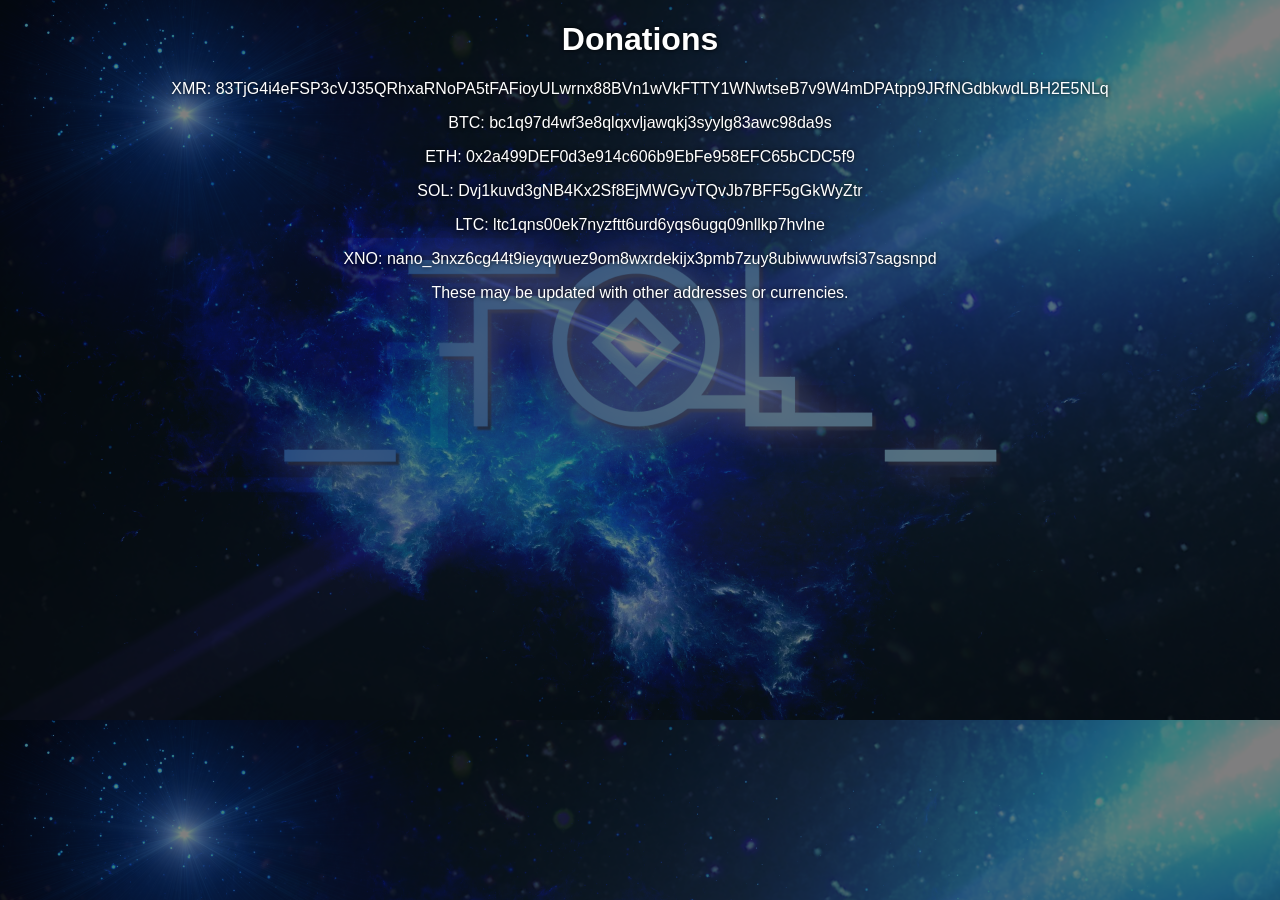
==== donate.html @ 9fd80e34 "Add donate page" ====
<!DOCTYPE html>
<html lang="en">
<head>
    <title>[WIP] _ToL_'s Website</title>
    <link rel="shortcut icon" href="/favicon.ico" type="image/x-icon">
    <link rel="stylesheet" href="style.css">
</head>
<body>
    <h1>Donations</h1>
    <p>XMR: 83TjG4i4eFSP3cVJ35QRhxaRNoPA5tFAFioyULwrnx88BVn1wVkFTTY1WNwtseB7v9W4mDPAtpp9JRfNGdbkwdLBH2E5NLq</p>
    <p>BTC: bc1q97d4wf3e8qlqxvljawqkj3syylg83awc98da9s</p>
    <p>ETH: 0x2a499DEF0d3e914c606b9EbFe958EFC65bCDC5f9</p>
    <p>SOL: Dvj1kuvd3gNB4Kx2Sf8EjMWGyvTQvJb7BFF5gGkWyZtr</p>
    <p>LTC: ltc1qns00ek7nyzftt6urd6yqs6ugq09nllkp7hvlne</p>
    <p>XNO: nano_3nxz6cg44t9ieyqwuez9om8wxrdekijx3pmb7zuy8ubiwwuwfsi37sagsnpd</p>
    <p>These may be updated with other addresses or currencies.</p>
</body>
</html>
---- style.css ----
body {
  font-family: "Proxima Nova", sans-serif;
  font-weight: normal;
  background-image: url("background.png");
  background-size: cover;
  overflow-x: hidden; /* Prevent horizontal scroll */
}

body::before {
  content: "";
  position: fixed;
  top: 0;
  left: 0;
  width: 100vw;
  height: 100vh;
  background: rgba(0, 0, 0, 0.5); /* Adjust darkness */
  pointer-events: none;
  z-index: -1;
}

h1, p {
  text-align: center;
  color: #fff;
  text-shadow: 0px 0px 4px rgb(0, 0, 0);
}

a {
  color: aqua;
}
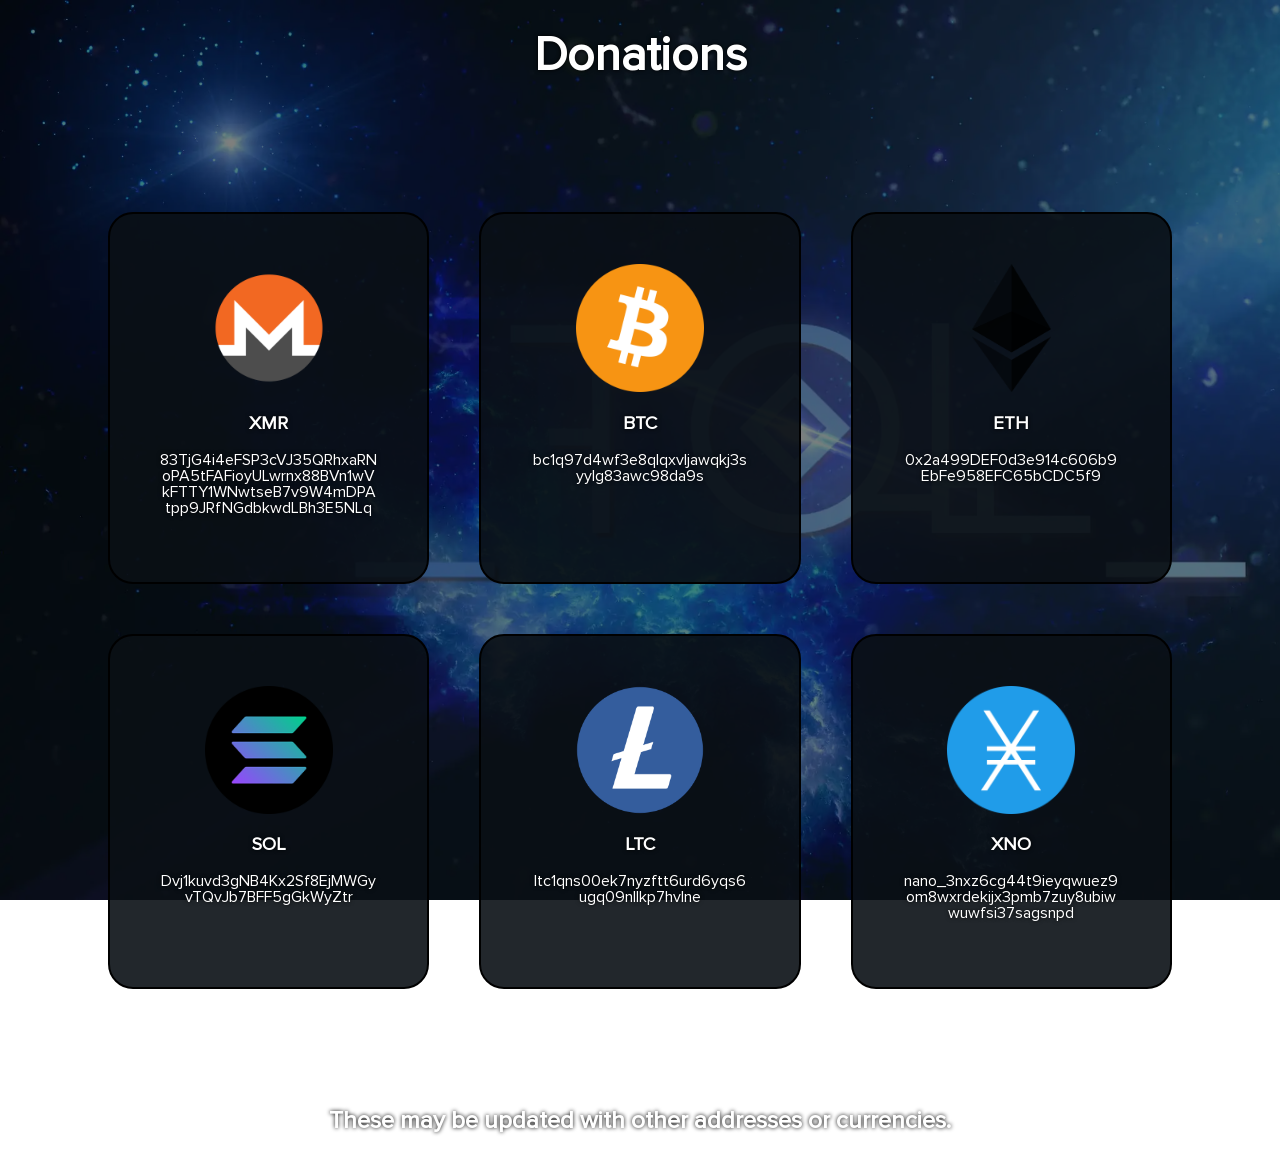
==== commit ae6c25f2: "Update donate page" ====
--- a/donate.html
+++ b/donate.html
@@ -2,17 +2,61 @@
 <html lang="en">
 <head>
     <title>[WIP] _ToL_'s Website</title>
+    <meta charset="utf-8">
+    <meta name="viewport" content="width=device-width, initial-scale=1">
     <link rel="shortcut icon" href="/favicon.ico" type="image/x-icon">
     <link rel="stylesheet" href="style.css">
+    <style>
+        .container {
+            display: grid;
+            grid-template-columns: repeat(3, minmax(250px, 1fr));
+            padding: 100px;
+            gap: 50px; 
+        }
+        .container div {
+            background-color: rgba(11, 16, 22, 0.9);
+            border: 2px solid rgb(0, 0, 0);
+            padding: 50px;
+            border-radius: 25px;
+            text-align: center;
+            word-wrap: break-word;
+        }
+    </style>
 </head>
 <body>
     <h1>Donations</h1>
-    <p>XMR: 83TjG4i4eFSP3cVJ35QRhxaRNoPA5tFAFioyULwrnx88BVn1wVkFTTY1WNwtseB7v9W4mDPAtpp9JRfNGdbkwdLBH2E5NLq</p>
-    <p>BTC: bc1q97d4wf3e8qlqxvljawqkj3syylg83awc98da9s</p>
-    <p>ETH: 0x2a499DEF0d3e914c606b9EbFe958EFC65bCDC5f9</p>
-    <p>SOL: Dvj1kuvd3gNB4Kx2Sf8EjMWGyvTQvJb7BFF5gGkWyZtr</p>
-    <p>LTC: ltc1qns00ek7nyzftt6urd6yqs6ugq09nllkp7hvlne</p>
-    <p>XNO: nano_3nxz6cg44t9ieyqwuez9om8wxrdekijx3pmb7zuy8ubiwwuwfsi37sagsnpd</p>
-    <p>These may be updated with other addresses or currencies.</p>
+    <div class="container">
+        <div>
+            <img src="logos/Monero.png" alt="Monero logo" style="width:128px; height:128px;">
+            <h3>XMR</h3>
+            <p>83TjG4i4eFSP3cVJ35QRhxaRNoPA5tFAFioyULwrnx88BVn1wVkFTTY1WNwtseB7v9W4mDPAtpp9JRfNGdbkwdLBh3E5NLq</p>
+        </div>
+        <div>
+            <img src="logos/Bitcoin.png" alt="Bitcoin logo" style="width:128px; height:128px;">
+            <h3>BTC</h3> 
+            <p>bc1q97d4wf3e8qlqxvljawqkj3syylg83awc98da9s</p>
+        </div>
+        <div>
+            <img src="logos/Ethereum.png" alt="Ethereum logo" style="width:79px; height:128px;">
+            <h3>ETH</h3>
+            <p>0x2a499DEF0d3e914c606b9EbFe958EFC65bCDC5f9</p>
+        </div>
+        <div>
+            <img src="logos/Solana.png" alt="Solana logo" style="width:128px; height:128px;">
+            <h3>SOL</h3>
+            Dvj1kuvd3gNB4Kx2Sf8EjMWGyvTQvJb7BFF5gGkWyZtr</p>
+        </div>
+        <div>
+            <img src="logos/Litecoin.png" alt="Litecoin logo" style="width:128px; height:128px;">
+            <h3>LTC</h3>
+            <p>ltc1qns00ek7nyzftt6urd6yqs6ugq09nllkp7hvlne</p>
+        </div>
+        <div>
+            <img src="logos/Nano.png" alt="Nano logo" style="width:128px; height:128px;">
+            <h3>XNO</h3>
+            <p>nano_3nxz6cg44t9ieyqwuez9om8wxrdekijx3pmb7zuy8ubiwwuwfsi37sagsnpd</p>
+        </div>
+    </div>
+    <h2>These may be updated with other addresses or currencies.</h2>
 </body>
 </html>
--- a/style.css
+++ b/style.css
@@ -1,8 +1,22 @@
+@font-face {
+  font-family: "Proxima Nova";
+  src: url("fonts/Proxima Nova Regular.woff2");
+}
+
+html {
+  font-size: 16px;
+  text-align: center;
+  color: #fff;
+  text-shadow: 0px 0px 4px rgb(0, 0, 0);
+}
+
 body {
   font-family: "Proxima Nova", sans-serif;
   font-weight: normal;
-  background-image: url("background.png");
+  background-image: url("background.webp");
   background-size: cover;
+  background-repeat: no-repeat;
+  background-attachment: fixed;
   overflow-x: hidden; /* Prevent horizontal scroll */
 }
 
@@ -18,12 +32,14 @@
   z-index: -1;
 }
 
-h1, p {
-  text-align: center;
-  color: #fff;
-  text-shadow: 0px 0px 4px rgb(0, 0, 0);
+h1 {
+  font-size: 3rem;
+}
+
+h2 {
+  font-size: 1.5rem;
 }
 
 a {
   color: aqua;
-}+}
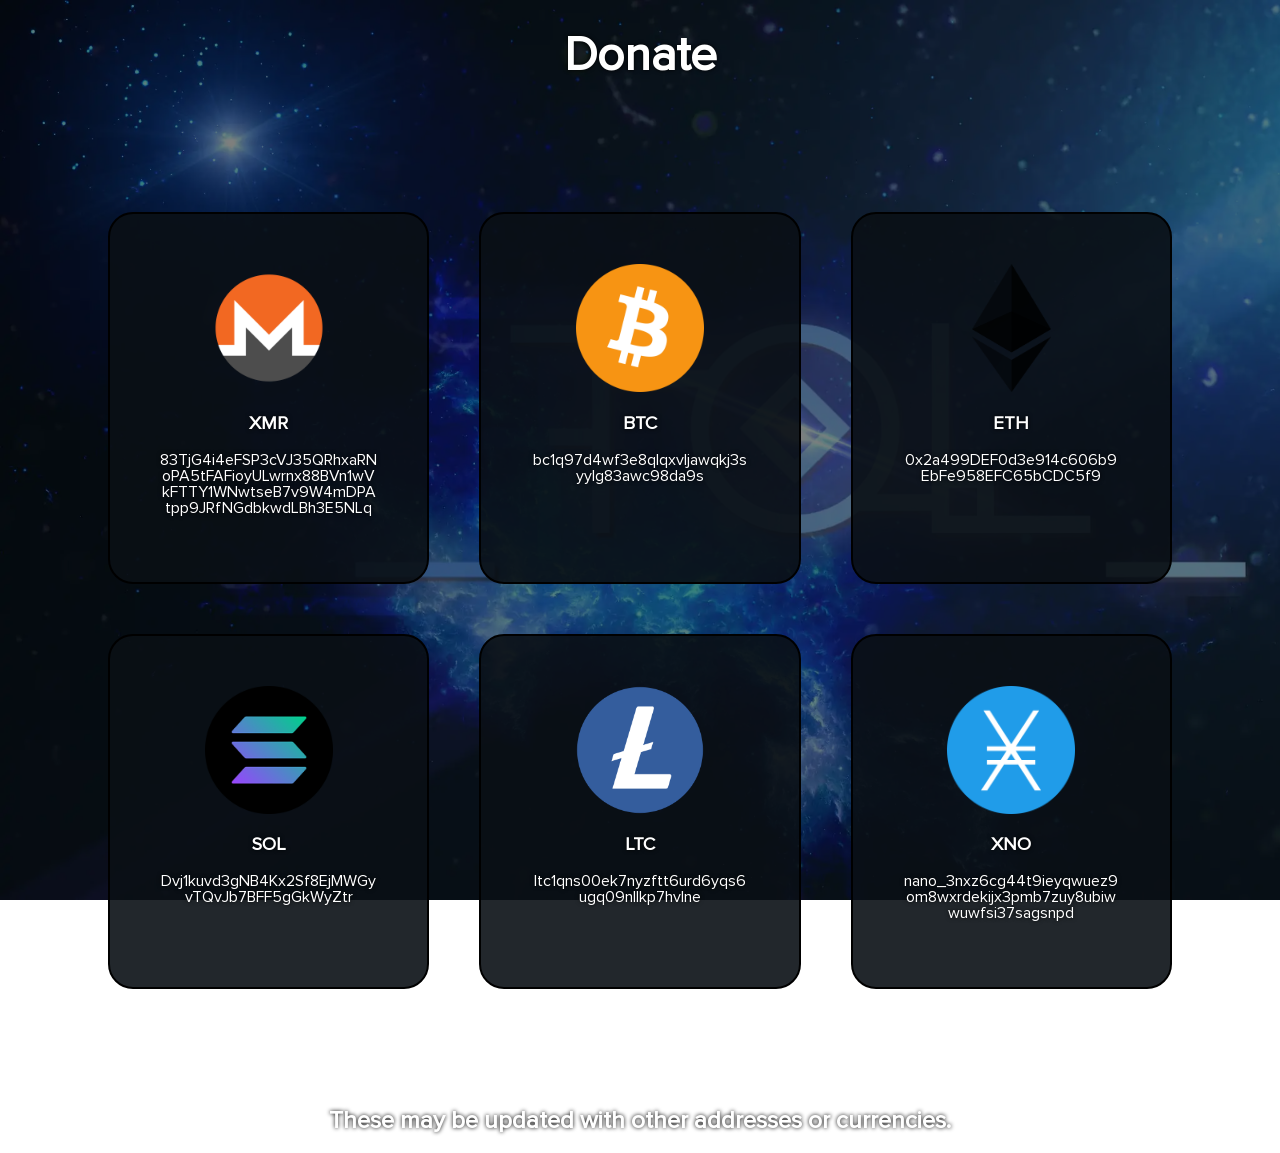
==== commit 85fc92ab: "Change "Donations" to "Donate"" ====
--- a/donate.html
+++ b/donate.html
@@ -24,35 +24,35 @@
     </style>
 </head>
 <body>
-    <h1>Donations</h1>
+    <h1>Donate</h1>
     <div class="container">
         <div>
-            <img src="logos/Monero.png" alt="Monero logo" style="width:128px; height:128px;">
+            <img src="logos/Monero.png" class="logo" alt="Monero logo" style="width:128px; height:128px;">
             <h3>XMR</h3>
             <p>83TjG4i4eFSP3cVJ35QRhxaRNoPA5tFAFioyULwrnx88BVn1wVkFTTY1WNwtseB7v9W4mDPAtpp9JRfNGdbkwdLBh3E5NLq</p>
         </div>
         <div>
-            <img src="logos/Bitcoin.png" alt="Bitcoin logo" style="width:128px; height:128px;">
+            <img src="logos/Bitcoin.png" class="logo" alt="Bitcoin logo" style="width:128px; height:128px;">
             <h3>BTC</h3> 
             <p>bc1q97d4wf3e8qlqxvljawqkj3syylg83awc98da9s</p>
         </div>
         <div>
-            <img src="logos/Ethereum.png" alt="Ethereum logo" style="width:79px; height:128px;">
+            <img src="logos/Ethereum.png" class="logo" alt="Ethereum logo" style="width:79px; height:128px;">
             <h3>ETH</h3>
             <p>0x2a499DEF0d3e914c606b9EbFe958EFC65bCDC5f9</p>
         </div>
         <div>
-            <img src="logos/Solana.png" alt="Solana logo" style="width:128px; height:128px;">
+            <img src="logos/Solana.png" class="logo" alt="Solana logo" style="width:128px; height:128px;">
             <h3>SOL</h3>
             Dvj1kuvd3gNB4Kx2Sf8EjMWGyvTQvJb7BFF5gGkWyZtr</p>
         </div>
         <div>
-            <img src="logos/Litecoin.png" alt="Litecoin logo" style="width:128px; height:128px;">
+            <img src="logos/Litecoin.png" class="logo" alt="Litecoin logo" style="width:128px; height:128px;">
             <h3>LTC</h3>
             <p>ltc1qns00ek7nyzftt6urd6yqs6ugq09nllkp7hvlne</p>
         </div>
         <div>
-            <img src="logos/Nano.png" alt="Nano logo" style="width:128px; height:128px;">
+            <img src="logos/Nano.png" class="logo" alt="Nano logo" style="width:128px; height:128px;">
             <h3>XNO</h3>
             <p>nano_3nxz6cg44t9ieyqwuez9om8wxrdekijx3pmb7zuy8ubiwwuwfsi37sagsnpd</p>
         </div>
--- a/style.css
+++ b/style.css
@@ -42,4 +42,4 @@
 
 a {
   color: aqua;
-}
+}
